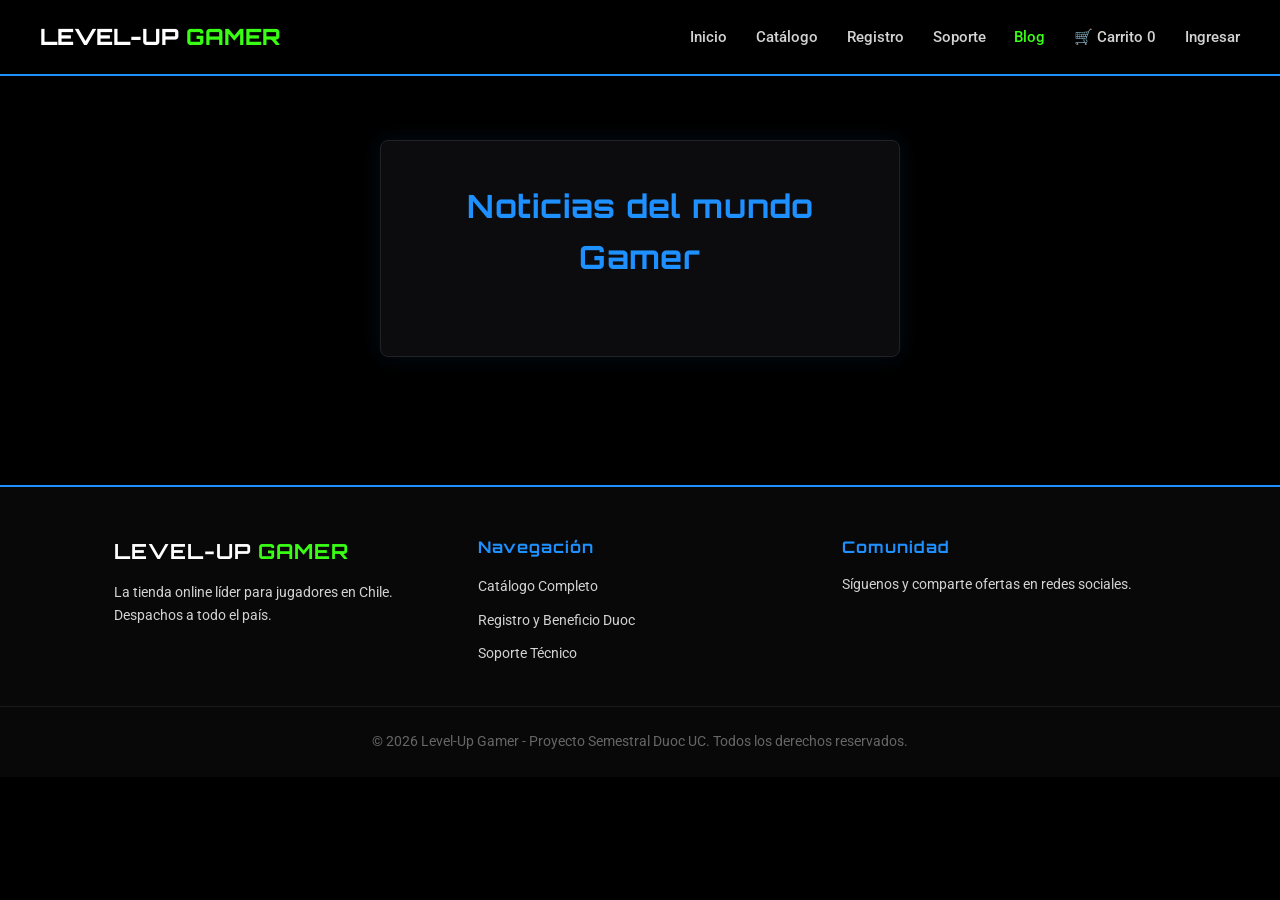
==== blog.html @ 5bcb51ef "LSO Se agrega RUT" ====
<!DOCTYPE html>
<html lang="es">
<head>
  <meta charset="UTF-8">
  <meta name="viewport" content="width=device-width, initial-scale=1.0">
  <title>Level-Up Gamer | Blog</title>

  <!-- Google Fonts: Orbitron (Títulos) y Roboto (Cuerpo) -->
  <link rel="preconnect" href="https://fonts.googleapis.com">
  <link rel="preconnect" href="https://fonts.gstatic.com" crossorigin>
  <link href="https://fonts.googleapis.com/css2?family=Orbitron:wght@600;800;900&family=Roboto:wght@400;500;700&display=swap" rel="stylesheet">

  <link rel="stylesheet" href="css/style.css">
</head>

<body>

  <!-- Encabezado y Navegación Compartida -->
  <header class="main-header">
    <div class="logo">
      <a href="index.html">LEVEL-UP <span>GAMER</span></a>
    </div>
    <nav aria-label="Navegación principal">
      <ul class="nav-links">
        <li><a href="index.html">Inicio</a></li>
        <li><a href="catalogo.html">Catálogo</a></li>
        <li><a href="registro.html">Registro</a></li>
        <li><a href="soporte.html">Soporte</a></li>
        <li><a href="blog.html" class="active">Blog</a></li>
        <li><a href="carrito.html" class="cart-link">🛒 Carrito <span class="cart-count" data-cart-count>0</span></a></li>
        
        <!-- Zona dinámica de usuario / login -->
        <li id="user-nav">
          <a href="login.html" class="btn-login-nav">Ingresar</a>
        </li>
      </ul>
    </nav>
  </header>

  <!-- Contenido Principal: Blog -->
  <main class="container form-page">
    <div class="form-card">
      <header class="form-header">
        <h2>Noticias del mundo Gamer</h2>
      </header>
    </div>
  </main>

  <!-- Footer Institucional -->
  <footer class="main-footer">
    <div class="container footer-content">
      <div class="footer-brand">
        <h4>LEVEL-UP <span>GAMER</span></h4>
        <p>La tienda online líder para jugadores en Chile. Despachos a todo el país.</p>
      </div>
      <div class="footer-links">
        <h5>Navegación</h5>
        <ul>
          <li><a href="catalogo.html">Catálogo Completo</a></li>
          <li><a href="registro.html">Registro y Beneficio Duoc</a></li>
          <li><a href="soporte.html">Soporte Técnico</a></li>
        </ul>
      </div>
      <div class="footer-social">
        <h5>Comunidad</h5>
        <p>Síguenos y comparte ofertas en redes sociales.</p>
      </div>
    </div>
    <div class="footer-bottom">
      <p>&copy; 2026 Level-Up Gamer - Proyecto Semestral Duoc UC. Todos los derechos reservados.</p>
    </div>
  </footer>

  <!-- Scripts -->
  <script src="js/auth-nav.js"></script>
</body>
</html>
---- css/style.css ----
/* Reset general */
*,
*::before,
*::after {
  box-sizing: border-box;
  margin: 0;
  padding: 0;
}

/* Variables oficiales de la pauta */
:root {
  --bg-main: #000000;
  --text-main: #FFFFFF;
  --text-secondary: #D3D3D3;
  --accent-blue: #1E90FF;
  --accent-neon: #39FF14;
  --font-heading: 'Orbitron', sans-serif;
  --font-body: 'Roboto', sans-serif;
}

body {
  font-family: var(--font-body);
  background-color: var(--bg-main);
  color: var(--text-main);
  line-height: 1.6;
}

h1, h2, h3, h4, h5, h6 {
  font-family: var(--font-heading);
  letter-spacing: 1px;
}
/* Utilidad general de contenedor centrado */
.container {
  max-width: 1100px;
  margin: 0 auto;
  padding: 0 1.5rem;
}

/* Sección Hero */
.hero-section {
  text-align: center;
  padding: 5rem 1.5rem;
  background: radial-gradient(circle, rgba(30, 144, 255, 0.15) 0%, rgba(0, 0, 0, 1) 70%);
  border-bottom: 1px solid #1a1a1a;
}

.hero-section h2 {
  font-size: 2.5rem;
  color: var(--accent-neon);
  margin-bottom: 1rem;
}

.hero-subtitle {
  font-size: 1.2rem;
  color: var(--text-secondary);
  max-width: 650px;
  margin: 0 auto 2rem;
}

.hero-actions {
  display: flex;
  justify-content: center;
  gap: 1.2rem;
}

/* Sección Sobre Nosotros */
.about-section {
  padding: 4rem 0;
}

.about-section h3 {
  font-size: 2rem;
  color: var(--accent-blue);
  text-align: center;
  margin-bottom: 1.5rem;
}

.about-text {
  text-align: center;
  color: var(--text-secondary);
  font-size: 1.1rem;
  max-width: 850px;
  margin: 0 auto 3rem;
  line-height: 1.8;
}

/* Cuadrícula Misión / Visión */
.cards-grid {
  display: grid;
  grid-template-columns: repeat(auto-fit, minmax(280px, 1fr));
  gap: 2rem;
}

.info-card {
  background-color: #0d0d0d;
  border: 1px solid #222222;
  border-left: 4px solid var(--accent-neon);
  padding: 2rem;
  border-radius: 6px;
  transition: transform 0.2s ease, border-color 0.2s ease;
}

.info-card:hover {
  transform: translateY(-4px);
  border-color: var(--accent-blue);
}

.info-card h4 {
  font-size: 1.3rem;
  color: var(--accent-blue);
  margin-bottom: 0.8rem;
}

.info-card p {
  color: var(--text-secondary);
  font-size: 0.95rem;
  line-height: 1.6;
}

/* Botón principal: Fondo Verde Neón, texto negro para contraste */
.btn-primary {
  display: inline-block;
  background-color: var(--accent-neon);
  color: #000000;
  font-family: var(--font-heading);
  font-weight: 800;
  font-size: 0.95rem;
  padding: 0.85rem 1.6rem;
  text-decoration: none;
  border-radius: 4px;
  border: 2px solid var(--accent-neon);
  transition: transform 0.15s ease, filter 0.15s ease;
}

/* Botón secundario: Fondo transparente, borde y texto Azul Eléctrico */
.btn-secondary {
  display: inline-block;
  background-color: transparent;
  color: var(--accent-blue);
  font-family: var(--font-heading);
  font-weight: 800;
  font-size: 0.95rem;
  padding: 0.85rem 1.6rem;
  text-decoration: none;
  border-radius: 4px;
  border: 2px solid var(--accent-blue);
  transition: background-color 0.2s ease, color 0.2s ease;
}

/* Efectos al pasar el mouse (hover) */
.btn-primary:hover {
  filter: brightness(1.15);
  transform: translateY(-2px);
}

.btn-secondary:hover {
  background-color: var(--accent-blue);
  color: #000000;
  transform: translateY(-2px);
}

/* Comunidad y Eventos */
.community-section {
  padding: 4rem 0;
  border-top: 1px solid #1a1a1a;
}

.community-section h3 {
  font-size: 2rem;
  color: var(--accent-neon);
  text-align: center;
  margin-bottom: 1rem;
}

.section-intro {
  text-align: center;
  color: var(--text-secondary);
  max-width: 700px;
  margin: 0 auto 2.5rem;
}

.events-grid {
  display: grid;
  grid-template-columns: repeat(auto-fit, minmax(300px, 1fr));
  gap: 1.5rem;
}

.event-card {
  background-color: #0a0a0a;
  border: 1px solid #222;
  border-radius: 6px;
  padding: 1.5rem;
}

.event-card h4 {
  color: var(--text-main);
  margin-bottom: 0.5rem;
}

.event-location {
  color: var(--accent-blue);
  font-weight: 500;
  margin-bottom: 0.7rem;
  font-size: 0.9rem;
}

.event-card p {
  color: var(--text-secondary);
  font-size: 0.95rem;
}

/* Footer */
.main-footer {
  background-color: #080808;
  border-top: 2px solid var(--accent-blue);
  padding-top: 3rem;
  margin-top: 4rem;
}

.footer-content {
  display: grid;
  grid-template-columns: repeat(auto-fit, minmax(220px, 1fr));
  gap: 2.5rem;
  padding-bottom: 2rem;
}

.footer-brand h4 {
  font-size: 1.3rem;
  margin-bottom: 0.8rem;
}

.footer-brand span {
  color: var(--accent-neon);
}

.footer-brand p,
.footer-social p {
  color: var(--text-secondary);
  font-size: 0.9rem;
}

.footer-links h5,
.footer-social h5 {
  font-family: var(--font-heading);
  color: var(--accent-blue);
  margin-bottom: 0.8rem;
  font-size: 1rem;
}

.footer-links ul {
  list-style: none;
}

.footer-links li {
  margin-bottom: 0.5rem;
}

.footer-links a {
  color: var(--text-secondary);
  text-decoration: none;
  font-size: 0.9rem;
  transition: color 0.2s ease;
}

.footer-links a:hover {
  color: var(--accent-neon);
}

.footer-bottom {
  text-align: center;
  padding: 1.5rem;
  border-top: 1px solid #1a1a1a;
  color: #666666;
  font-size: 0.85rem;
}

/* Página y Contenedor del Formulario */
.form-page {
  padding: 4rem 1.5rem;
  display: flex;
  justify-content: center;
}

.form-card {
  background-color: #0c0c0e;
  border: 1px solid #222226;
  border-radius: 8px;
  max-width: 520px;
  width: 100%;
  padding: 2.5rem;
  box-shadow: 0 0 20px rgba(30, 144, 255, 0.1);
}

.form-header {
  text-align: center;
  margin-bottom: 2rem;
}

.form-header h2 {
  font-size: 2rem;
  color: var(--accent-blue);
  margin-bottom: 0.5rem;
}

.form-header p {
  color: var(--text-secondary);
  font-size: 0.95rem;
}

/* Banner de beneficio Duoc */
.benefit-badge {
  background-color: rgba(57, 255, 20, 0.08);
  border: 1px solid var(--accent-neon);
  border-radius: 4px;
  padding: 0.8rem 1rem;
  margin-bottom: 2rem;
  text-align: center;
}

.benefit-badge span {
  color: var(--accent-neon);
  font-size: 0.85rem;
  font-weight: 500;
}

/* Grupos y Campos del Formulario */
.form-group {
  display: flex;
  flex-direction: column;
  gap: 0.5rem;
  margin-bottom: 1.5rem;
}

.form-group label {
  font-family: var(--font-heading);
  font-size: 0.85rem;
  color: var(--text-main);
  letter-spacing: 0.5px;
}

.form-group input {
  background-color: #121214;
  border: 1px solid #33333b;
  border-radius: 4px;
  color: var(--text-main);
  font-family: var(--font-body);
  font-size: 0.95rem;
  padding: 0.8rem 1rem;
  outline: none;
  transition: border-color 0.2s ease, box-shadow 0.2s ease;
}

.form-group input:focus {
  border-color: var(--accent-blue);
  box-shadow: 0 0 8px rgba(30, 144, 255, 0.3);
}

/* Mensajes de ayuda */
.form-hint {
  color: #888894;
  font-size: 0.8rem;
  line-height: 1.4;
}

/* Botón de ancho completo */
.btn-block {
  width: 100%;
  margin-top: 1rem;
  text-align: center;
}

/* Enlace inferior */
.form-footer-link {
  text-align: center;
  margin-top: 1.8rem;
  font-size: 0.9rem;
  color: var(--text-secondary);
}

.form-footer-link a {
  color: var(--accent-blue);
  text-decoration: none;
  font-weight: 500;
}

.form-footer-link a:hover {
  text-decoration: underline;
}

/* Cabecera horizontal completa */
.main-header {
  background-color: #000000;
  display: flex;
  justify-content: space-between;
  align-items: center;
  padding: 1.2rem 2.5rem;
  border-bottom: 2px solid var(--accent-blue);
  width: 100%;
}

/* Logo */
.logo a {
  font-family: var(--font-heading);
  font-size: 1.4rem;
  font-weight: 800;
  color: var(--text-main);
  text-decoration: none;
}

.logo span {
  color: var(--accent-neon);
}

/* Lista horizontal sin viñetas */
.nav-links {
  display: flex;
  list-style: none;
  gap: 1.8rem;
  margin: 0;
  padding: 0;
}

.nav-links a {
  color: var(--text-secondary);
  text-decoration: none;
  font-weight: 500;
  font-size: 0.95rem;
  transition: color 0.2s ease;
}

.nav-links a:hover,
.nav-links a.active {
  color: var(--accent-neon);
}

/* Caja de Alerta Dinámica para Formularios */
.alerta-box {
  padding: 0.9rem 1.2rem;
  border-radius: 4px;
  font-size: 0.9rem;
  margin-bottom: 1.2rem;
  text-align: center;
  font-weight: 500;
}

.alerta-error {
  background-color: rgba(255, 69, 58, 0.15);
  border: 1px solid #ff453a;
  color: #ff453a;
}

.alerta-exito {
  background-color: rgba(57, 255, 20, 0.15);
  border: 1px solid var(--accent-neon);
  color: var(--accent-neon);
}
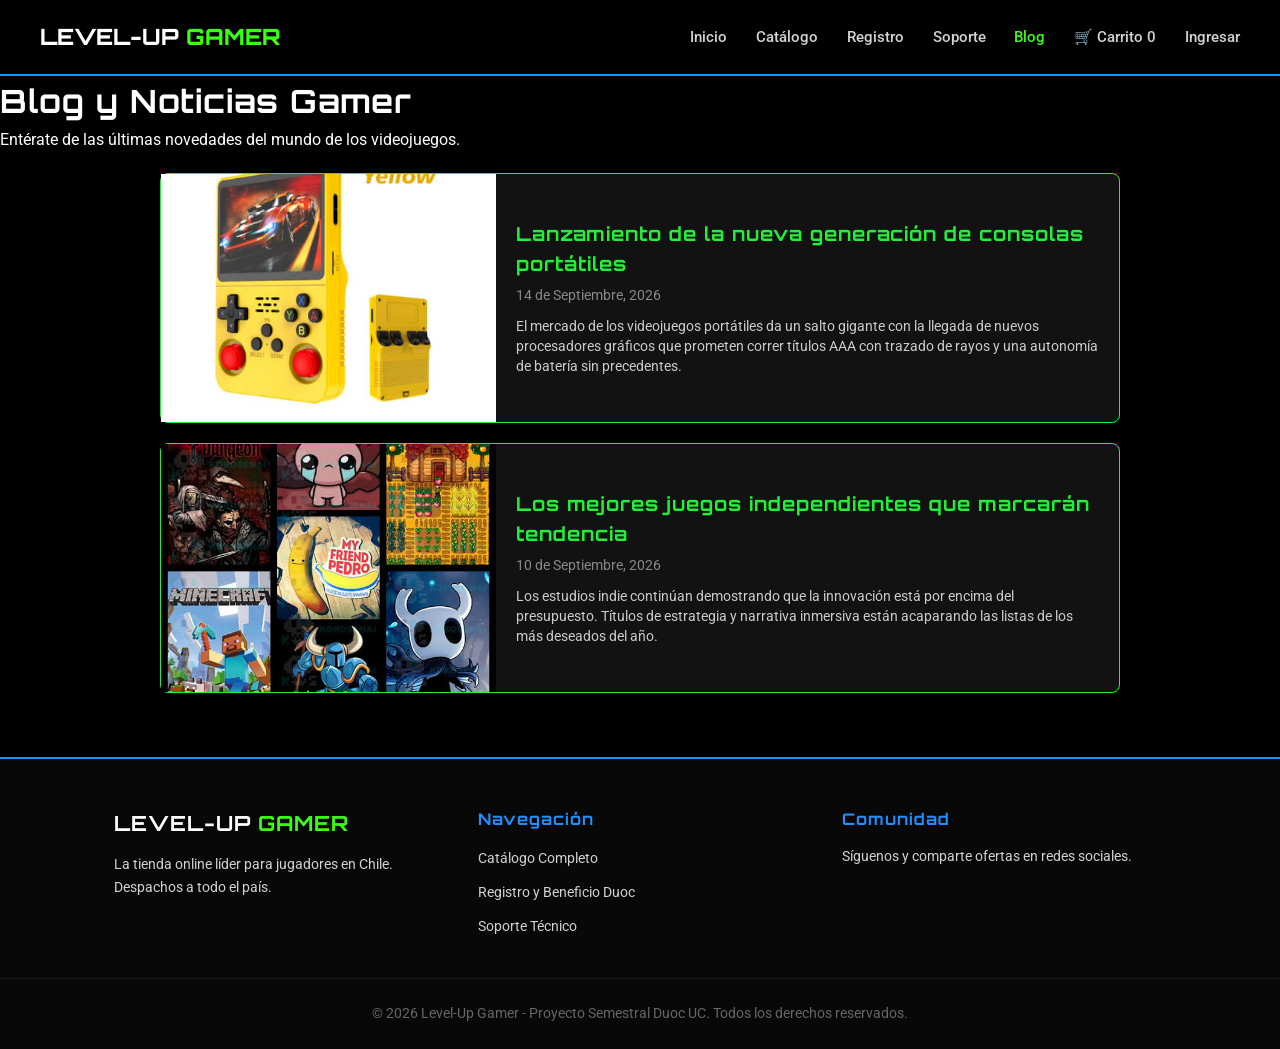
==== commit eb7a63da: "LSO: Blog" ====
--- a/blog.html
+++ b/blog.html
@@ -36,17 +36,44 @@
       </ul>
     </nav>
   </header>
+<main class="main-content">
+        <h1>Blog y Noticias Gamer</h1>
+        <p class="subtitle">Entérate de las últimas novedades del mundo de los videojuegos.</p>
 
-  <!-- Contenido Principal: Blog -->
-  <main class="container form-page">
-    <div class="form-card">
-      <header class="form-header">
-        <h2>Noticias del mundo Gamer</h2>
-      </header>
-    </div>
-  </main>
+        <section class="blog-grid">
+            <!-- Noticia 1 -->
+            <article class="news-card">
+                <!-- Contenedor de la imagen (izquierda) -->
+                <div class="card-image-container">
+                    <img src="img/consola.jpg" alt="Consola Gamer Portátil">
+                </div>
+    
+                <!-- Contenedor del contenido de texto (derecha) -->
+                <div class="card-content">
+                    <h2>Lanzamiento de la nueva generación de consolas portátiles</h2>
+                    <span class="news-date">14 de Septiembre, 2026</span>
+                    <p>El mercado de los videojuegos portátiles da un salto gigante con la llegada de nuevos procesadores gráficos que prometen correr títulos AAA con trazado de rayos y una autonomía de batería sin precedentes.</p>
+                </div>
+            </article>
 
-  <!-- Footer Institucional -->
+            <!-- Noticia 2 -->
+            <article class="news-card">
+                <!-- Contenedor de la imagen (izquierda) -->
+                <div class="card-image-container">
+                    <img src="img/indie.jpg" alt="Juegos Indie">
+                </div>
+
+                 <!-- Contenedor del contenido de texto (derecha) -->
+                <div class="card-content">
+                    <h2>Los mejores juegos independientes que marcarán tendencia</h2>
+                    <span class="news-date">10 de Septiembre, 2026</span>
+                    <p>Los estudios indie continúan demostrando que la innovación está por encima del presupuesto. Títulos de estrategia y narrativa inmersiva están acaparando las listas de los más deseados del año.</p>
+                </div>
+            </article>
+        </section>
+    </main>
+
+    <!-- Footer Institucional -->
   <footer class="main-footer">
     <div class="container footer-content">
       <div class="footer-brand">
--- a/css/style.css
+++ b/css/style.css
@@ -453,4 +453,70 @@
   background-color: rgba(57, 255, 20, 0.15);
   border: 1px solid var(--accent-neon);
   color: var(--accent-neon);
-}+}
+
+/* --- Estilos Actualizados para el Blog --- */
+
+.blog-grid {
+    display: flex;
+    flex-direction: column;
+    gap: 20px;
+    max-width: 1000px; /* Aumentamos un poco el ancho para que quepa la imagen */
+    margin: 20px auto;
+    padding: 0 20px;
+}
+
+.news-card {
+    background-color: #121212;
+    border: 1px solid #22f038;
+    border-radius: 8px;
+    padding: 0; /* Eliminamos el padding general para que la imagen toque el borde */
+    display: flex; /* Activamos Flexbox para alinear elementos en fila */
+    flex-direction: row; /* Alinear imagen (izq) y texto (der) */
+    overflow: 1.00; /* Asegura que los hijos no se salgan de la tarjeta */
+    height: 250px; /* Altura fija para mantener la consistencia */
+}
+
+/* Estilos para el contenedor de la imagen */
+.card-image-container {
+    flex: 0 0 35%; /* La imagen ocupará un 35% fijo del ancho */
+    height: 100%; /* Ocupa toda la altura de la tarjeta */
+    overflow: hidden; /* Recorta la imagen si es muy grande */
+}
+
+.card-image-container img {
+    width: 100%; /* La imagen se ajusta al ancho del contenedor */
+    height: 100%; /* La imagen se ajusta a la altura del contenedor */
+    object-fit: cover; /* Asegura que la imagen cubra el espacio sin deformarse */
+}
+
+/* Estilos para el contenedor del texto */
+.card-content {
+    flex: 1; /* El texto ocupa el resto del espacio disponible (65%) */
+    padding: 20px; /* Agregamos padding interno solo al texto */
+    display: flex;
+    flex-direction: column;
+    justify-content: center; /* Centra verticalmente el texto dentro de la columna */
+}
+
+.news-card h2 {
+    color: #22f038;
+    margin-bottom: 5px;
+    font-size: 1.2rem; /* Ajustamos tamaño del título para que no ocupe tanto espacio */
+}
+
+.news-date {
+    font-size: 0.85rem;
+    color: #888;
+    display: block;
+    margin-bottom: 10px;
+}
+
+.news-card p {
+    font-size: 0.9rem; /* Ajustamos tamaño del párrafo */
+    line-height: 1.4;
+    color: #ccc;
+}
+
+
+
